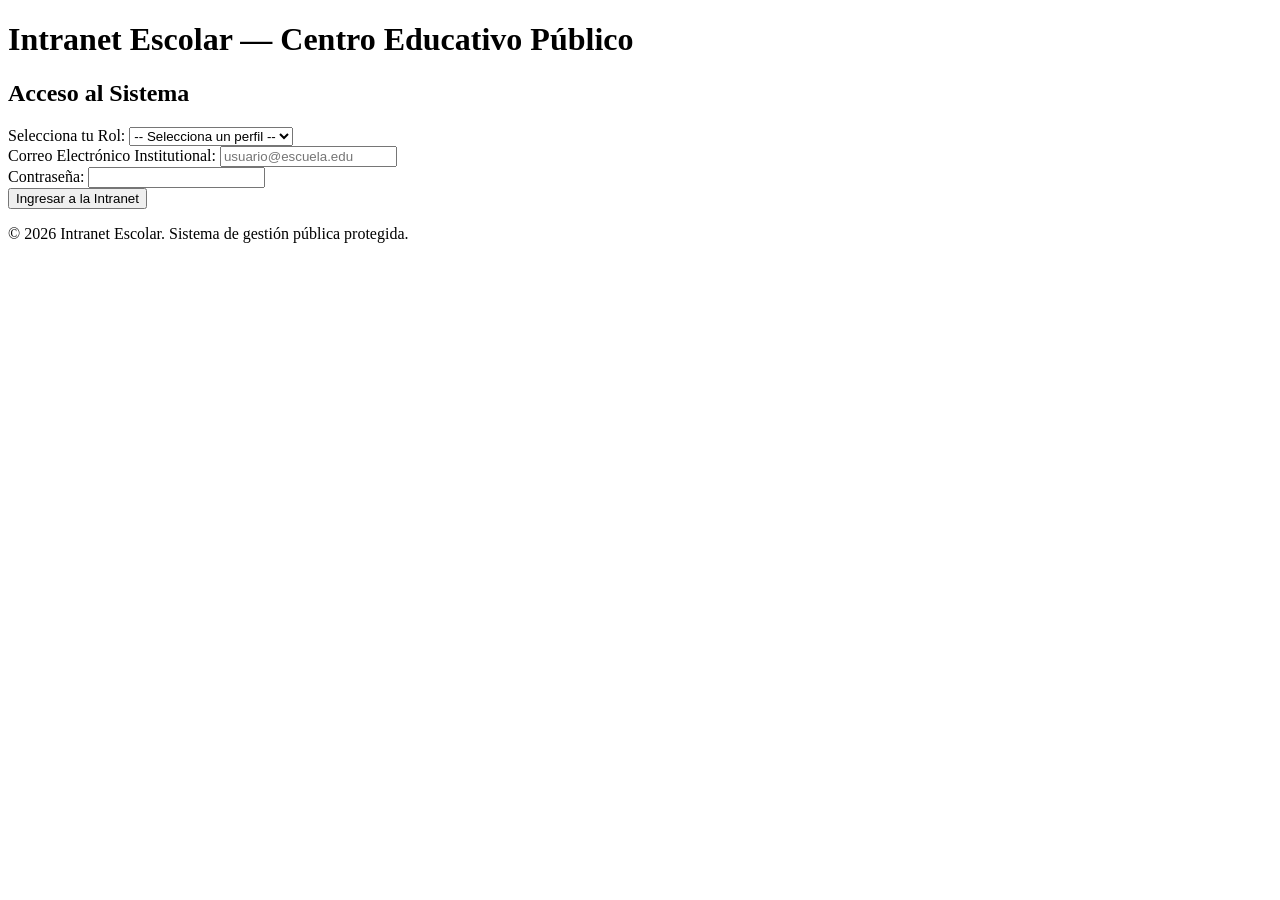
==== src/index.html @ e0c6eb1d "feat(auth): crear formulario accesibles para inicio de sesion por roles" ====
<!DOCTYPE html>
<html lang="es">

<head>
    <meta charset="UTF-8">
    <meta name="viewport" content="width=device-width, initial-scale=1.0">
    <title>Intranet Escolar — Inicio de Sesión</title>
    <link rel="stylesheet" href="css/styles.css">
</head>

<body>
    <header>
        <h1>Intranet Escolar — Centro Educativo Público</h1>
    </header>

    <main class="login-container">
        <section class="login-card">
            <h2>Acceso al Sistema</h2>
            <form id="login-form">
                <div class="form-group">
                    <label for="role">Selecciona tu Rol:</label>
                    <select id="role" name="role" required>
                        <option value="" disabled selected>-- Selecciona un perfil --</option>
                        <option value="admin">Administrador</option>
                        <option value="docente">Personal Docente</option>
                        <option value="estudiante">Estudiante / Familia</option>
                    </select>
                </div>

                <div class="form-group">
                    <label for="email">Correo Electrónico Institutional:</label>
                    <input type="email" id="email" name="email" placeholder="usuario@escuela.edu" required>
                </div>

                <div class="form-group">
                    <label for="password">Contraseña:</label>
                    <input type="password" id="password" name="password" required>
                </div>

                <button type="submit" class="btn-primary">Ingresar a la Intranet</button>
            </form>
        </section>
    </main>

    <footer>
        <p>&copy; 2026 Intranet Escolar. Sistema de gestión pública protegida.</p>
    </footer>
</body>

</html>
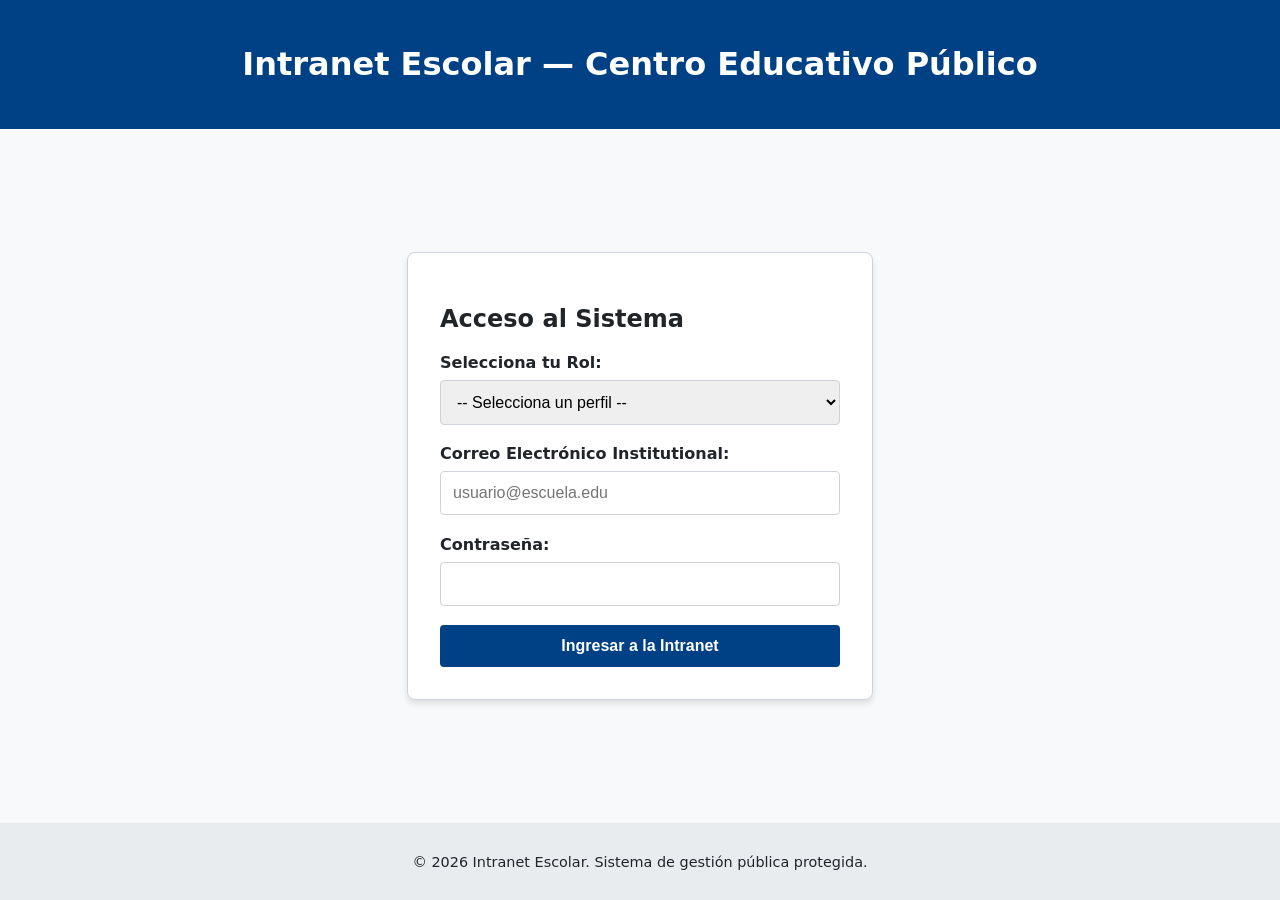
==== commit 638b5778: "feat(auth): agregar estilos accesibles y script de autenticacion" ====
--- a/src/index.html
+++ b/src/index.html
@@ -45,6 +45,8 @@
     <footer>
         <p>&copy; 2026 Intranet Escolar. Sistema de gestión pública protegida.</p>
     </footer>
+    <script src="js/auth.js"></script>
+    
 </body>
 
 </html>
--- a/src/css/styles.css
+++ b/src/css/styles.css
@@ -0,0 +1,93 @@
+/* Variables para colores de alto contraste (Cumple RNF-01 de Accesibilidad) */
+:root {
+    --primary-color: #004085;
+    --background-color: #f8f9fa;
+    --text-color: #212529;
+    --card-bg: #ffffff;
+    --border-color: #ced4da;
+    --focus-ring: #80bdff;
+}
+
+body {
+    font-family: system-ui, -apple-system, sans-serif;
+    background-color: var(--background-color);
+    color: var(--text-color);
+    margin: 0;
+    padding: 0;
+    display: flex;
+    flex-direction: column;
+    min-height: 100vh;
+}
+
+header {
+    background-color: var(--primary-color);
+    color: white;
+    text-align: center;
+    padding: 1.5rem;
+}
+
+.login-container {
+    flex: 1;
+    display: flex;
+    justify-content: center;
+    align-items: center;
+    padding: 2rem;
+}
+
+.login-card {
+    background: var(--card-bg);
+    border: 1px solid var(--border-color);
+    border-radius: 8px;
+    padding: 2rem;
+    width: 100%;
+    max-width: 400px;
+    box-shadow: 0 4px 6px rgba(0, 0, 0, 0.1);
+}
+
+.form-group {
+    margin-bottom: 1.2rem;
+}
+
+label {
+    display: block;
+    margin-bottom: 0.5rem;
+    font-weight: bold;
+}
+
+input,
+select {
+    width: 100%;
+    padding: 0.75rem;
+    border: 1px solid var(--border-color);
+    border-radius: 4px;
+    box-sizing: border-box;
+    font-size: 1rem;
+}
+
+input:focus,
+select:focus {
+    outline: 3px solid var(--focus-ring);
+}
+
+.btn-primary {
+    width: 100%;
+    padding: 0.75rem;
+    background-color: var(--primary-color);
+    color: white;
+    border: none;
+    border-radius: 4px;
+    font-size: 1rem;
+    font-weight: bold;
+    cursor: pointer;
+}
+
+.btn-primary:hover {
+    background-color: #002752;
+}
+
+footer {
+    text-align: center;
+    padding: 1rem;
+    background-color: #e9ecef;
+    font-size: 0.9rem;
+}
